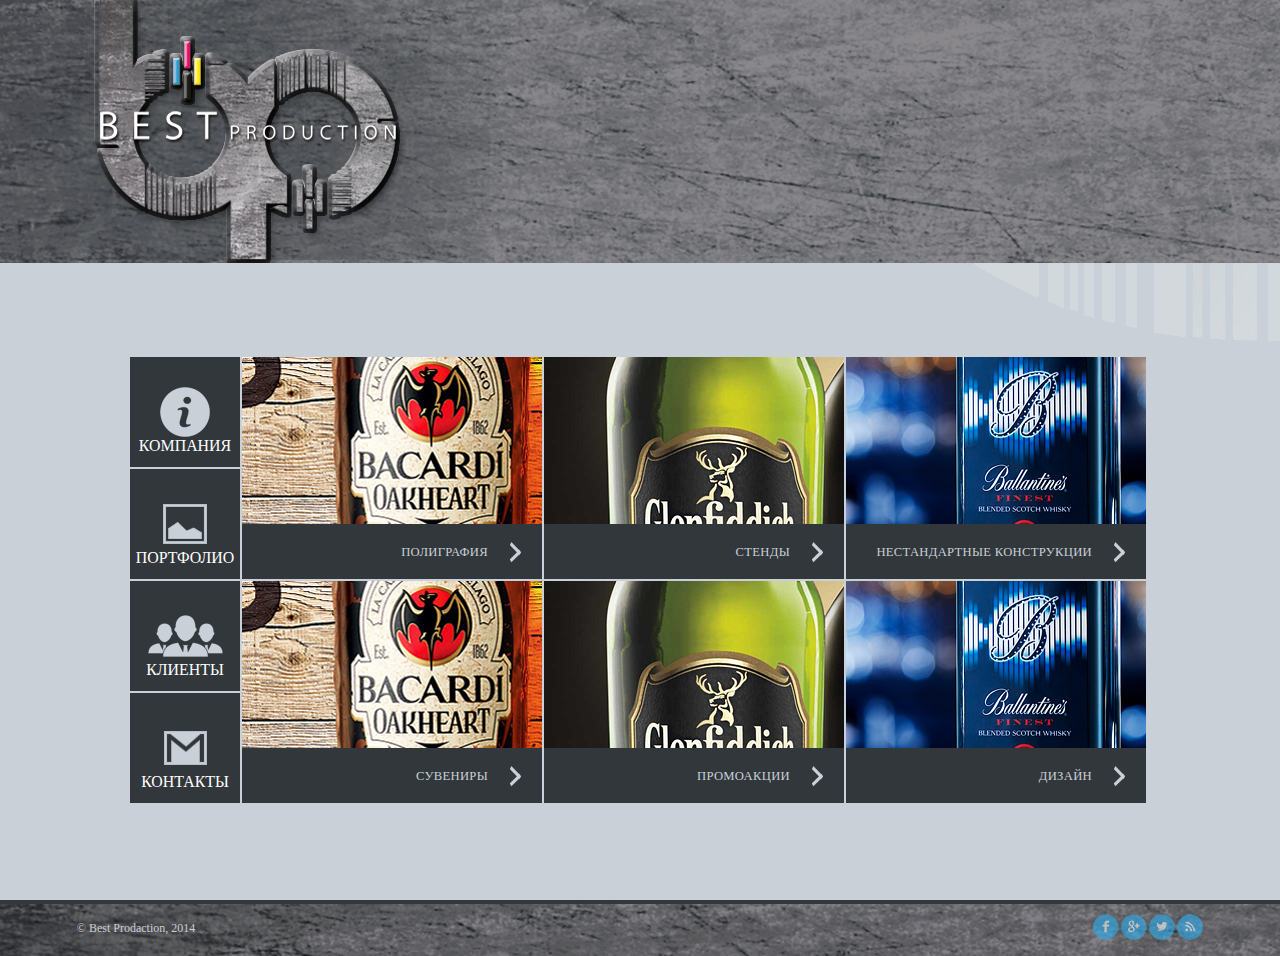
==== index.html @ a3bed85f "old designed markup" ====
<!DOCTYPE html>
<html>
<head>
<meta http-equiv="Content-Type" content="text/html; charset=utf-8" />
<link href="css/style.css" rel="stylesheet" type="text/css" media="all" />
<title>bestproduction | index</title>

<script type="text/javascript" src="js/jquery-2.0.3.min.js"></script>
<script type="text/javascript" src="js/jquery.tinycarousel.min.js"></script>
<script type="text/javascript" src="js/scripts.js"></script>

<!-- Add fancyBox main JS and CSS files -->
<script type="text/javascript" src="source/jquery.fancybox.js?v=2.1.5"></script>
<link rel="stylesheet" type="text/css" href="source/jquery.fancybox.css?v=2.1.5" media="screen" />	

</head>

<body>

<div class="header-top-wide">
    <div class="header-top">
    	<a href="#">
        	<img src="images/logotype3.png">
        </a>
    </div>
</div>

<img src="images/shit.png" class="shit">

<div class="wrapper-holder">
	<div class="wrapper">
    	<div class="wrap-row">
        	<div class="left-link-holder">
            	<a href="#" class="left-link about">
                	<p>компания</p>
                </a>
                <a href="#" class="left-link portfolio">
                	<p>портфолио</p>
                </a>
                <div class="portf-links">
                <ul>
                    <li><a href="#">Полиграфия</a></li>
                    <li><a href="#">Стенды</a></li>
                    <li><a href="#">Нестандартные<br>конструкции</a></li>
                    <li><a href="#">Сувениры</a></li>
                    <li><a href="#">Промоакции</a></li>
                    <li><a href="#">Дизайн</a></li>
                </ul>
            </div>
            </div>
            <div class="work-item">
            	<img src="images/polygraph.png">
                <div class="item-title">
                	<a href="#">полиграфия</a>
                </div>
            </div>
            <div class="work-item">
            	<img src="images/stand.png">
                <div class="item-title">
                	<a href="#">стенды</a>
                </div>
            </div>
            <div class="work-item">
            	<img src="images/promo.png">
                <div class="item-title">
                	<a href="#">нестандартные конструкции</a>
                </div>
            </div>
        </div>

        <div class="wrap-row">
        	<div class="left-link-holder">
            	<a href="#" class="left-link clients">
                	<p>клиенты</p>
                </a>
                <a href="#" class="left-link contacts">
                	<p>контакты</p>
                </a>
            </div>
            <div class="work-item">
            	<img src="images/polygraph.png">
                <div class="item-title">
                	<a href="#">сувениры</a>
                </div>
            </div>
            <div class="work-item">
            	<img src="images/stand.png">
                <div class="item-title">
                	<a href="#">промоакции</a>
                </div>
            </div>
            <div class="work-item">
            	<img src="images/promo.png">
                <div class="item-title">
                	<a href="#">дизайн</a>
                </div>
            </div>
        </div>

    </div>
</div>

<div class="footer-wide">
	<div class="footer">
    	<p class="copy">© Best Prodaction, 2014</p>
        <ul class="social-footer">
        	<li><a href="#" class="fb"></a></li>
            <li><a href="#" class="gg"></a></li>
            <li><a href="#" class="tw"></a></li>
            <li><a href="#" class="rs"></a></li>
        </ul>
    </div>
</div>

</body>
</html>
---- css/style.css ----
@font-face {
		font-family: 'OpenSans-Regular';
		src: url('../fonts/OpenSans-Regular.ttf') format('truetype');
		font-weight: normal;
		font-style: normal;
}
@font-face {
		font-family: 'OpenSans-Semibold';
		src: url('../fonts/OpenSans-Semibold.ttf') format('truetype');
		font-weight: normal;
		font-style: normal;
}
@font-face {
		font-family: 'OpenSans-Bold';
		src: url('../fonts/OpenSans-Bold.ttf') format('truetype');
		font-weight: normal;
		font-style: normal;
}
@font-face {
		font-family: 'OpenSans-Light';
		src: url('../fonts/OpenSans-Light.ttf') format('truetype');
		font-weight: normal;
		font-style: normal;
}
@font-face {
		font-family: 'GOTHIC';
		src: url('../fonts/GOTHIC.ttf') format('truetype');
		font-weight: normal;
		font-style: normal;
}
@font-face {
		font-family: 'GOTHICB';
		src: url('../fonts/GOTHICB.ttf') format('truetype');
		font-weight: normal;
		font-style: normal;
}
/*reset styles start*/
html, body, div, span, applet, object, iframe, h1, h2, h3, h4, h5, h6, p, blockquote, pre, a, abbr, acronym, address, big, cite, code, del, dfn, em, font, img, ins, kbd, q, s, samp, small, strike, strong, sub, sup, tt, var,
b, u, i, center, dl, dt, dd, ol, ul, li, fieldset, form, label, legend, table, caption, tbody, tfoot, thead, tr, th, td {
    background: none repeat scroll 0 0 transparent;
    border: 0 none;
    font-size: 100%;
    margin: 0;
    outline: 0 none;
    padding: 0;
}
* {
	margin: 0;
	padding: 0;
}
html, body {
	font-family: 'GOTHIC';
	background-color: #c9d0d7;
	height: 100%;
	position: relative;
}
img {border: 0;}
a {outline: none;}
ul, ol {list-style-type: none;}
table {border-collapse: collapse;}
/*reset styles end*/
/*styles start*/
h1 {
	font-size: 26px;
	color: #fff;
	line-height: auto;
	text-transform: uppercase;
	font-weight: normal;
	margin: 0 0 30px;
	font-family: 'GOTHIC'!important;
}
h2 {
	font-size: 13px;
	line-height: auto;
	margin: 18px 0 7px;
	text-transform: uppercase;
	letter-spacing: .3px;
	font-weight: normal;
	font-family: 'GOTHICB';
}
.main-container ul li {
	padding-left: 13px;
	background: url(../images/ul.png) no-repeat left center;
	font-family: 'GOTHIC';
	line-height: 22px;
	letter-spacing: .3px;
	text-transform: uppercase;
}
.header-top-wide {
	width: 100%;
	height: 263px;
	background: url(../images/header-top.png) repeat-x center center;
}
.header-top {
	min-width: 1024px;
	max-width: 1280px;
	height: 263px;
	margin: 0 auto;
}
.footer-wide {
	width: 100%;
	height: 56px;
	background: url(../images/footer.png) repeat-x center center;
	position: absolute;
	bottom: -56px;
}
.footer {
	min-width: 1024px;
	max-width: 1280px;
	height: 56px;
	margin: 0 auto;
	overflow: hidden;
}
.copy {
	font-family: 'GOTHIC';
	font-size: 12px;
	color: #c9d0d7;
	line-height: 56px;
	margin-left: 6%;
	float: left;
}
ul.social-footer {
	overflow: hidden;
	width: 110px;
	height: 26px;
	margin: 14px 6% 0 0;
	float: right;
}
ul.social-footer li {
	float: left;
	margin-right: 2px;
}
ul.social-footer li a {
	display: block;
	width: 26px;
	height: 26px;
	background: url(../images/social.png) no-repeat;
	opacity: .6;
	transition: all ease-in-out .3s;
}
ul.social-footer li a:hover {opacity: 1;}
ul.social-footer li a.vk {background-position: 0 0;}
ul.social-footer li a.gg {background-position: -28px 0;}
ul.social-footer li a.tw {background-position: -56px 0;}
ul.social-footer li a.rs {background-position: -84px 0;}
ul.social-footer li:last-child {margin-right: 0;}
.wrapper-holder {
	width: 1280px;
	margin: 0 auto;
}
.wrapper {
	width: 1055px;
	margin: 0 auto;
	height: 602px;
	overflow: hidden;
}
.wrap-row {
	width: 100%;
	height: 300px;
}
.wrap-row:first-child {margin-bottom: 2px;}
.left-link-holder {
	width: 149px;
	float: left;
	margin-right: 2px;
	position: relative;
}
.left-link {
	background-color: #32373b;
	background-repeat: no-repeat;
	background-position: center center;
	display: block;
	width: 149px;
	height: 149px;
	text-align: center;
	color: #fff;
	text-decoration: none;
	margin-bottom: 2px;
	transition: all ease-in-out .3s;
}
.left-link:hover {
	background-color: #2daef0;
	color: #32373b;
}
.portf-links {
	position: absolute;
	top: 151px;
	left: 149px;
	width: 165px;
	height: 270px;
	z-index: 9;
	background: #292c30;
	display: none;
}
.portf-links ul li a {
	display: table-cell;
	width: 147px;
	height: 45px;
	padding-left: 18px;
	vertical-align: middle;
	color: #fff;
	text-decoration: none;
	font-size: 12px;
	line-height: 22px;
	text-transform: uppercase;
}
.portf-links ul li a:hover {background: #2daef0;}
.about {background-image: url(../images/about.png);}
.about:hover {background-image: url(../images/about-over.png);}
.portfolio {background-image: url(../images/portfolio.png);}
.portfolio:hover {background-image: url(../images/portfolio-over.png);}
.clients {background-image: url(../images/clients.png);}
.clients:hover {background-image: url(../images/clients-over.png);}
.contacts {background-image: url(../images/contacts.png);}
.contacts:hover {background-image: url(../images/contacts-over.png);}
.left-link:first-child {margin-bottom: 2px;}
.left-link p {
	padding-top: 110px;
	text-decoration: none;
	font-size: 18.9px;
	text-transform: uppercase;
}
.work-item {
	width: 300px;
	height: 300px;
	float: left;
	position: relative;
	margin-right: 2px;
	overflow: hidden;
}
.wrap-row .work-item:last-child {margin-right: 0;}
.work-item img {
	position: relative;
	z-index: 1;
}
.item-title {
	position: absolute;
	bottom: 0;
	left: 0;
	width: 300px;
	height: 55px;
	background-color: #32373b;
	z-index: 2;
	transition: all ease-in-out .3s;
	letter-spacing: .3px;
}
.item-title:hover {background-color: #30b2f2;}
.item-title a {
	color: #c9d0d7;
	font-size: 12.63px;
	font-family: 'GOTHICB';
	text-decoration: none;
	float: right;
	margin: 18px 21px 0 0;
	padding-right: 33px;
	background: url(../images/link.png) no-repeat right top;
	line-height: 21px;
	text-transform: uppercase;
}
.item-title:hover a {
	color: #32373b;
	background-position: right -40px;
}
/*contacts*/
.main-container {
	width: 832px;
	height: 418px;
	float: left;
	padding: 92px 36px;
	background: #32373b;
	overflow: hidden;
	color: #fff;
	font-size: 12px;
}
.left-part-container {
	width: 440px;
	float: left;
	margin-right: 72px;
}
.right-part-container {
	float: left;
	width: 320px;
}
.main-container h1 {margin-left: -18px;}
.dotted-underline {
	padding-bottom: 30px;
	border-bottom: 1px dotted #2daef0;
}
.contacts-list {
	margin: 20px 0;
	padding: 20px 0;
	border-top: 1px dotted #2daef0;
	border-bottom: 1px dotted #2daef0;
}
.blue-text {color: #2daef0;}
ul.conts {
	color: #fff;
	margin-top: 30px;
}
ul.conts li {
	margin-bottom: 25px;
	padding-left: 45px;
	background: url(../images/conts.png) no-repeat left 0;
	font-family: 'GOTHIC';
	text-transform: none;
	font-size: 18px;
	line-height: 35px;
}
ul.conts li:last-child {margin-bottom: 0;}
ul.conts li.cellphone {background-position: 0 0;}
ul.conts li.phone {
	background-position: 0 -69px;
	margin-bottom: 16px;
}
ul.conts li.mail {background-position: 0 -131px;}
ul.conts li a {color: #fff;}
ul.conts li a:hover {text-decoration: none;}
.map-pin {
	line-height: 27px;
	padding-left: 30px;
	background: url(../images/map-pin.png) no-repeat left center;
	color: #2daef0;
	display: block;
	height: 27px;
	font-size: 10px;
	font-family: 'GOTHICB';
	letter-spacing: .3px;
	text-transform: uppercase;
}
.map-pin:hover {text-decoration: none;}
.ask {
	float: right;
	color: #2daef0;
	background: url(../images/ask.png) no-repeat left center;
	display: block;
	height: 26px;
	line-height: 26px;
	padding-left: 42px;
	font-size: 10px;
	font-family: 'GOTHICB';
	letter-spacing: .3px;
	text-transform: uppercase;
	text-decoration: none;
}
.ask:hover {text-decoration: underline;}
.ask-form {
	width: 320px;
	clear: both;
	margin-top: 35px;
}
.ask-form input,
.ask-form textarea {
	border: none;
	outline: none;
	padding: 0 14px;
	width: 292px;
	background: #54595e;
	color: #25292c;
	font-size: 14px;
	font-family: 'GOTHICB';
	margin-bottom: 16px;
}
.ask-form input {
	height: 32px;
	line-height: 32px;
}
.ask-form textarea {
	resize: none;
	height: 84px;
	padding: 14px;
}
.ask-form button {
	border: none;
	outline: none;
	float: right;
	color: #fff;
	background: #2daef0;
	text-align: center;
	width: 128px;
	height: 32px;
	font-family: 'GOTHICB';
	font-size: 12px;
	letter-spacing: .3px;
	text-transform: uppercase;
}
/*about*/
.blue-highlight {
	color: #2daef0;
	font-family: 'GOTHICB';
}
/*clients*/
.clients-left {
	width: 400px;
	float: left;
	margin-right: 16px;
	line-height: 16px;
	letter-spacing: .3px;
}
.clients-left strong {
	font-size: 14px;
	line-height: 18px;
	font-weight: bold;
	font-family: Verdana, Geneva, sans-serif;
	margin-bottom: 12px;
	letter-spacing: normal;
	display: block;
}
.clients-block {
	float: left;
	width: 416px;
}
.clients-img {
	display: block;
	clear: both;
	margin-bottom: 5px;
	width: 166px;
	height: 135px;
	overflow: hidden;
}
.clients-card {
	width: 184px;
	height: 177px;
	float: left;
}
.clients-card a {
	font-size: 10px;
	line-height: 10px;
	font-family: 'GOTHICB';
	color: #2daef0;
	text-transform: uppercase;
	letter-spacing: .3px;
}
.clients-card a:hover {color: #fff;}
/*portfolio*/
.top-case-holder {
	width: 100%;
	overflow: hidden;
}
.case-category {
	font-size: 26px;
	color: #fff;
	line-height: auto;
	text-transform: uppercase;
	font-weight: normal;
	font-family: 'GOTHIC'!important;
	float: left;
}
.case-category span {
	color: #2daef0;
	font-size: 16px;
}
.categories {
	float: right;
	text-align: right;
	font-size: 10px;
	line-height: 18px;
	letter-spacing: .3px;
	text-transform: uppercase;
}
.categories a {color: #fff;}
.categories a:hover,
.categories a.act {
	text-decoration: none;
	color: #2daef0;
}
.case-holder {
	width: 100%;
	overflow: hidden;
	margin-top: 20px;
}
.gallery-block {
	width: 416px;
	height: 376px;
	float: left;
	overflow: hidden;
	margin-right: 8px;
}
.gallery-block a.fancybox {
	display: block;
	position: relative;
	width: 416px;
	height: 376px;
}
.case-description {
	position: absolute;
	bottom: 0;
	left: 0;
	width: 396px;
	padding: 10px 10px 0;
	height: 45px;
	background: rgba(0,0,0,.8);
	color: #fff;
	font-size: 12px;
	line-height: 18px;
	font-family: Verdana, Geneva, sans-serif;
}
.case-description-title {
	font-size: 16px;
	line-height: 16px;
	letter-spacing: .3px;
	font-family: 'GOTHICB';
	color: #2daef0;
	text-transform: uppercase;
}
.case-description p {
	white-space: nowrap;
    overflow: hidden;
    text-overflow: ellipsis;
}
.case-item {
	width: 112px;
	height: 106px;
	overflow: hidden;
	float: left;
	cursor: pointer;
	margin-bottom: 9px;
	margin-right: 8px;
}
.case-item:nth-child(3n) {margin-right: 0;}
.download {
	float: none;
	padding-left: 25px;
	background: url(../images/download.png) no-repeat left center;
	line-height: 27px;
	display: inline-block;
	margin-top: 7px;
}
.shit {
	position: absolute;
	right: 0;
	top: 263px;
}
@media screen and (max-width: 1919px) {
	.wrapper-holder {width: 1024px;}
	.wrapper {
		height: 448px;
		width: 1020px;
	}
	.wrap-row {height: 222px;}
	.left-link-holder {width: 110px;}
	.left-link {
		width: 110px;
		height: 110px;
	}
	.about {background-image: url(../images/about-sm.png);}
	.about:hover {background-image: url(../images/about-sm-over.png);}
	.portfolio {background-image: url(../images/portfolio-sm.png);}
	.portfolio:hover {background-image: url(../images/portfolio-sm-over.png);}
	.clients {background-image: url(../images/clients-sm.png);}
	.clients:hover {background-image: url(../images/clients-sm-over.png);}
	.contacts {background-image: url(../images/contacts-sm.png);}
	.contacts:hover {background-image: url(../images/contacts-sm-over.png);}
	.work-item {height: 222px;}
	.left-link p {
		padding-top: 80px;
		font-size: 15.9px;
	}
	/*contacts*/
	.main-container {
		height: 408px;
		padding: 20px 36px;
	}
	/*portfolio*/
	.portf-links {
		left: 110px;
		top: 112px;
	}
}
/*styles end*/
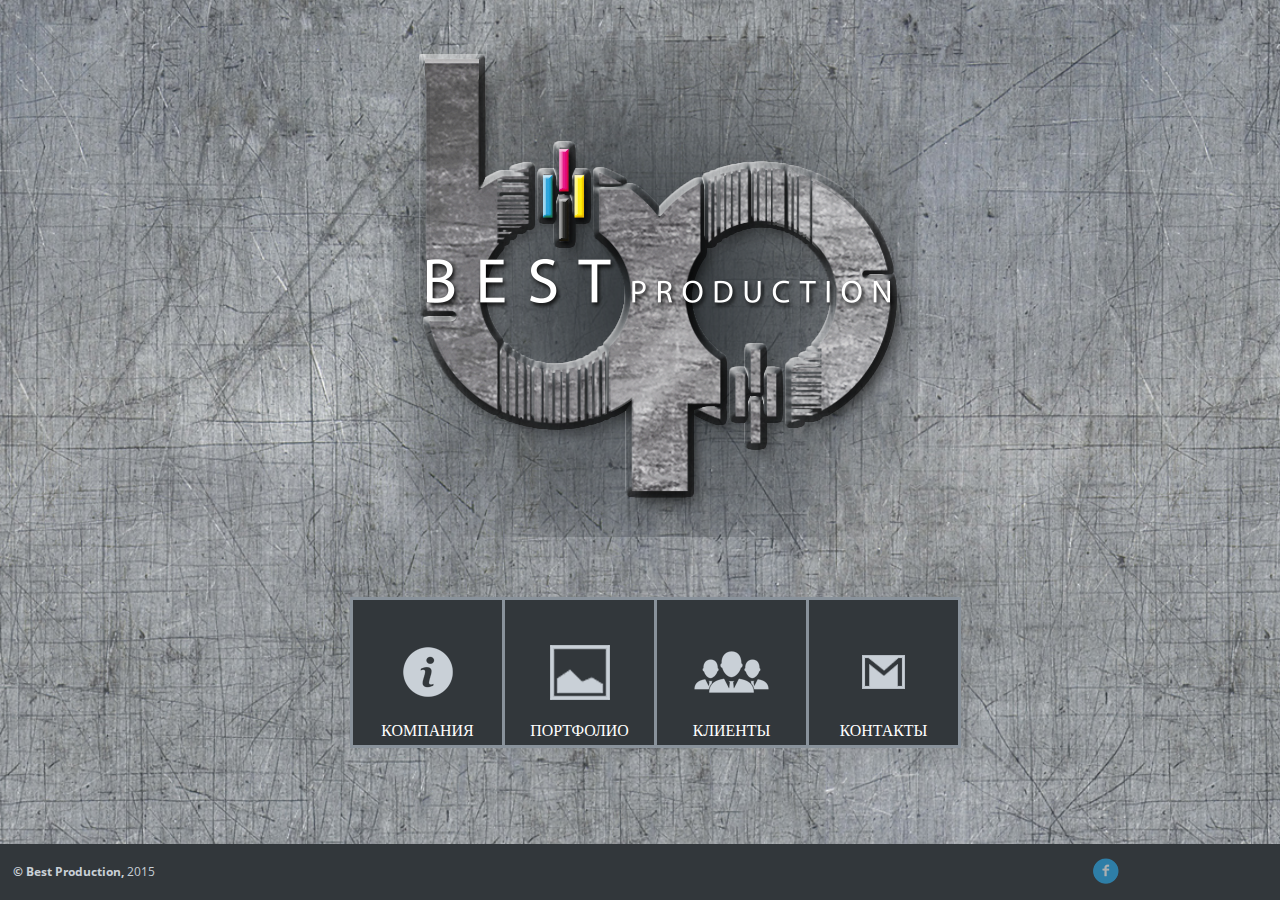
==== commit b0d13647: "Индексная страница, + заготовка для внутренних" ====
--- a/index.html
+++ b/index.html
@@ -17,25 +17,18 @@
 
 <body>
 
-<div class="header-top-wide">
-    <div class="header-top">
-    	<a href="#">
-        	<img src="images/logotype3.png">
-        </a>
-    </div>
-</div>
-
-<img src="images/shit.png" class="shit">
-
 <div class="wrapper-holder">
 	<div class="wrapper">
-    	<div class="wrap-row">
-        	<div class="left-link-holder">
-            	<a href="#" class="left-link about">
-                	<p>компания</p>
+        <div class="logotype">
+            <img src="images/cool-logo.png" alt="">
+        </div>
+        <div class="wrap-row-new">
+        	<div class="left-link-holder-new">
+                <a href="#" class="left-link about">
+                    <p>компания</p>
                 </a>
                 <a href="#" class="left-link portfolio">
-                	<p>портфолио</p>
+                    <p>портфолио</p>
                 </a>
                 <div class="portf-links">
                 <ul>
@@ -47,29 +40,6 @@
                     <li><a href="#">Дизайн</a></li>
                 </ul>
             </div>
-            </div>
-            <div class="work-item">
-            	<img src="images/polygraph.png">
-                <div class="item-title">
-                	<a href="#">полиграфия</a>
-                </div>
-            </div>
-            <div class="work-item">
-            	<img src="images/stand.png">
-                <div class="item-title">
-                	<a href="#">стенды</a>
-                </div>
-            </div>
-            <div class="work-item">
-            	<img src="images/promo.png">
-                <div class="item-title">
-                	<a href="#">нестандартные конструкции</a>
-                </div>
-            </div>
-        </div>
-
-        <div class="wrap-row">
-        	<div class="left-link-holder">
             	<a href="#" class="left-link clients">
                 	<p>клиенты</p>
                 </a>
@@ -77,39 +47,18 @@
                 	<p>контакты</p>
                 </a>
             </div>
-            <div class="work-item">
-            	<img src="images/polygraph.png">
-                <div class="item-title">
-                	<a href="#">сувениры</a>
-                </div>
-            </div>
-            <div class="work-item">
-            	<img src="images/stand.png">
-                <div class="item-title">
-                	<a href="#">промоакции</a>
-                </div>
-            </div>
-            <div class="work-item">
-            	<img src="images/promo.png">
-                <div class="item-title">
-                	<a href="#">дизайн</a>
-                </div>
-            </div>
         </div>
 
     </div>
 </div>
 
 <div class="footer-wide">
-	<div class="footer">
-    	<p class="copy">© Best Prodaction, 2014</p>
+<!-- 	<div class="footer"> -->
+    	<p class="copy">© Best Production, <span>2015</span></p>
         <ul class="social-footer">
         	<li><a href="#" class="fb"></a></li>
-            <li><a href="#" class="gg"></a></li>
-            <li><a href="#" class="tw"></a></li>
-            <li><a href="#" class="rs"></a></li>
         </ul>
-    </div>
+<!--     </div> -->
 </div>
 
 </body>
--- a/css/style.css
+++ b/css/style.css
@@ -50,7 +50,7 @@
 }
 html, body {
 	font-family: 'GOTHIC';
-	background-color: #c9d0d7;
+	/*background-color: #c9d0d7;*/
 	height: 100%;
 	position: relative;
 }
@@ -69,6 +69,11 @@
 	margin: 0 0 30px;
 	font-family: 'GOTHIC'!important;
 }
+body
+{
+	background: url(../images/background.png);
+	background-size: cover;
+}
 h2 {
 	font-size: 13px;
 	line-height: auto;
@@ -100,9 +105,10 @@
 .footer-wide {
 	width: 100%;
 	height: 56px;
-	background: url(../images/footer.png) repeat-x center center;
-	position: absolute;
-	bottom: -56px;
+	/*background: url(../images/footer.png) repeat-x center center;*/
+	position: fixed;
+	bottom: 0;
+	background: #32373b;
 }
 .footer {
 	min-width: 1024px;
@@ -112,12 +118,17 @@
 	overflow: hidden;
 }
 .copy {
-	font-family: 'GOTHIC';
+	font-family: 'OpenSans-Bold';
 	font-size: 12px;
 	color: #c9d0d7;
 	line-height: 56px;
-	margin-left: 6%;
-	float: left;
+	/*margin-left: 6%;*/
+	margin-left: 1%;
+	float: left;
+}
+.copy span
+{
+	font-family: "OpenSans-Regular";
 }
 ul.social-footer {
 	overflow: hidden;
@@ -151,19 +162,46 @@
 .wrapper {
 	width: 1055px;
 	margin: 0 auto;
-	height: 602px;
+	/*height: 602px;*/
 	overflow: hidden;
 }
 .wrap-row {
 	width: 100%;
 	height: 300px;
 }
+.wrap-row-new {
+	width: 100%;
+	height: 300px;
+}
 .wrap-row:first-child {margin-bottom: 2px;}
 .left-link-holder {
 	width: 149px;
 	float: left;
 	margin-right: 2px;
+	margin: 0 auto;
 	position: relative;
+}
+.left-link-holder-new {
+	width: 605px;
+	padding: 3px;
+	margin: 0 auto;
+	position: relative;
+	background: #89929b;
+}
+.left-link-holder-new::after
+{
+	content: '';
+	display: block;
+	clear: both;
+}
+.logotype 
+{
+	margin: 40px 0 60px 0;
+}
+.logotype img
+{
+	display: block;
+	margin: 0 auto;
 }
 .left-link {
 	background-color: #32373b;
@@ -171,12 +209,19 @@
 	background-position: center center;
 	display: block;
 	width: 149px;
-	height: 149px;
+	height: 144.5px;
+	position: relative;
 	text-align: center;
 	color: #fff;
 	text-decoration: none;
-	margin-bottom: 2px;
+	/*margin-bottom: 2px;*/
+	margin-right: 3px;
+	float: left;
 	transition: all ease-in-out .3s;
+}
+.left-link:last-child
+{
+	margin-right: 0;
 }
 .left-link:hover {
 	background-color: #2daef0;
@@ -213,12 +258,15 @@
 .clients:hover {background-image: url(../images/clients-over.png);}
 .contacts {background-image: url(../images/contacts.png);}
 .contacts:hover {background-image: url(../images/contacts-over.png);}
-.left-link:first-child {margin-bottom: 2px;}
+/*.left-link:first-child {margin-bottom: 2px;}*/
 .left-link p {
 	padding-top: 110px;
 	text-decoration: none;
 	font-size: 18.9px;
 	text-transform: uppercase;
+	position: absolute;
+	bottom: 5px;
+	width: 100%;
 }
 .work-item {
 	width: 300px;
@@ -261,16 +309,47 @@
 	color: #32373b;
 	background-position: right -40px;
 }
+header
+{
+	height: 168px;
+	background: url(../images/header-shadow.png) repeat-x 0 152px;
+}
 /*contacts*/
 .main-container {
-	width: 832px;
-	height: 418px;
-	float: left;
-	padding: 92px 36px;
+/*	width: 832px;
+	height: 418px;*/
+	width: calc(100% - 151px);
+	float: left;
+	box-sizing: border-box;
+	padding: 75px 36px;
 	background: #32373b;
 	overflow: hidden;
 	color: #fff;
 	font-size: 12px;
+}
+.wrapper-new.inner
+{
+	border: 2px solid #c9d0d7;
+	background: #32373b;
+	margin: 0 0 55px 0;
+}
+.wrapper-new.inner .left-link-holder
+{
+	border-right: 2px solid #c9d0d7;
+}
+.wrapper-new.inner .left-link-holder .left-link
+{
+	border-bottom: 2px solid #c9d0d7;
+}
+.wrapper-new.inner .left-link-holder .left-link:nth-child(4)
+{
+	border: 0;
+}
+.wrapper-new.inner:after
+{
+	display: block;
+	content: '';
+	clear: both;
 }
 .left-part-container {
 	width: 440px;
@@ -532,20 +611,20 @@
 }
 @media screen and (max-width: 1919px) {
 	.wrapper-holder {width: 1024px;}
-	.wrapper {
+/*	.wrapper {
 		height: 448px;
 		width: 1020px;
 	}
-	.wrap-row {height: 222px;}
-	.left-link-holder {width: 110px;}
+*/	/*.wrap-row {height: 222px;}*/
+/*	.left-link-holder {width: 110px;}
 	.left-link {
 		width: 110px;
 		height: 110px;
 	}
-	.about {background-image: url(../images/about-sm.png);}
+*/	.about {background-image: url(../images/about-sm.png);}
 	.about:hover {background-image: url(../images/about-sm-over.png);}
-	.portfolio {background-image: url(../images/portfolio-sm.png);}
-	.portfolio:hover {background-image: url(../images/portfolio-sm-over.png);}
+	/*.portfolio {background-image: url(../images/portfolio-sm.png);}*/
+	/*.portfolio:hover {background-image: url(../images/portfolio-sm-over.png);}*/
 	.clients {background-image: url(../images/clients-sm.png);}
 	.clients:hover {background-image: url(../images/clients-sm-over.png);}
 	.contacts {background-image: url(../images/contacts-sm.png);}
